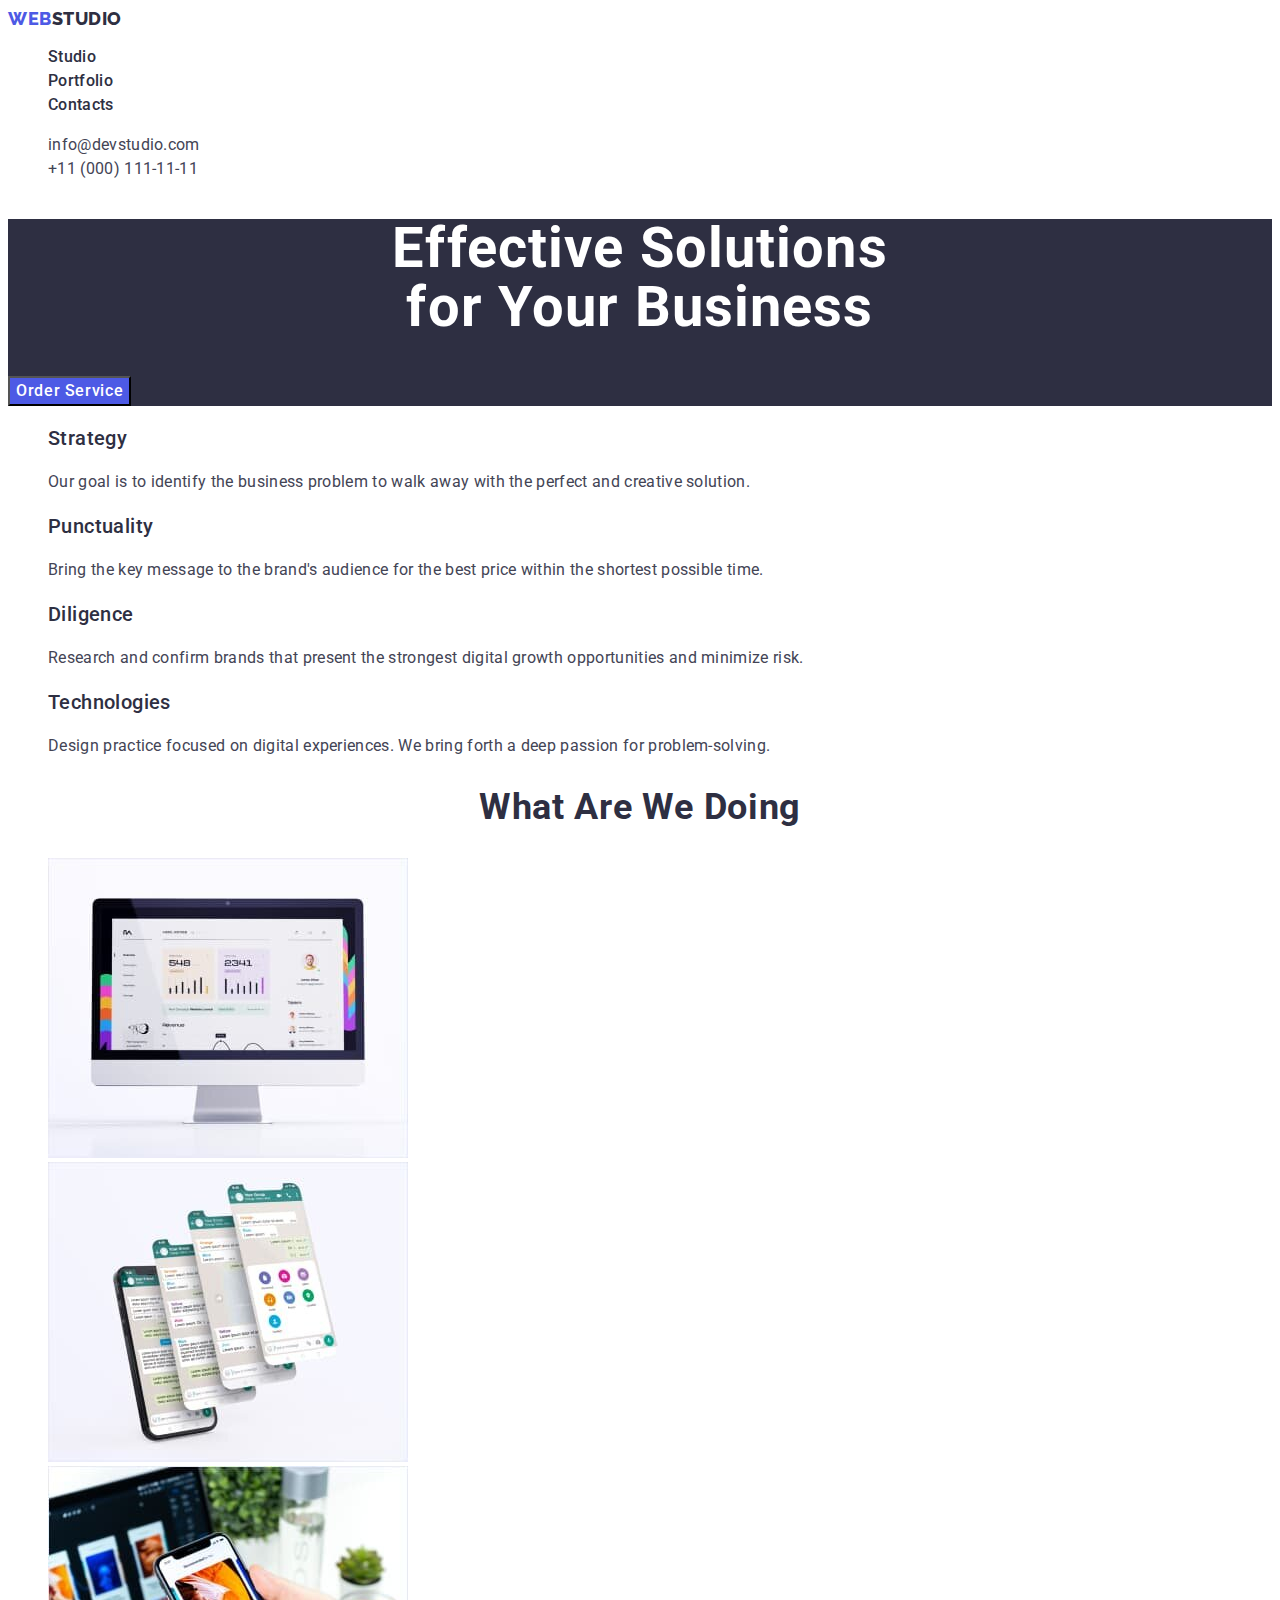
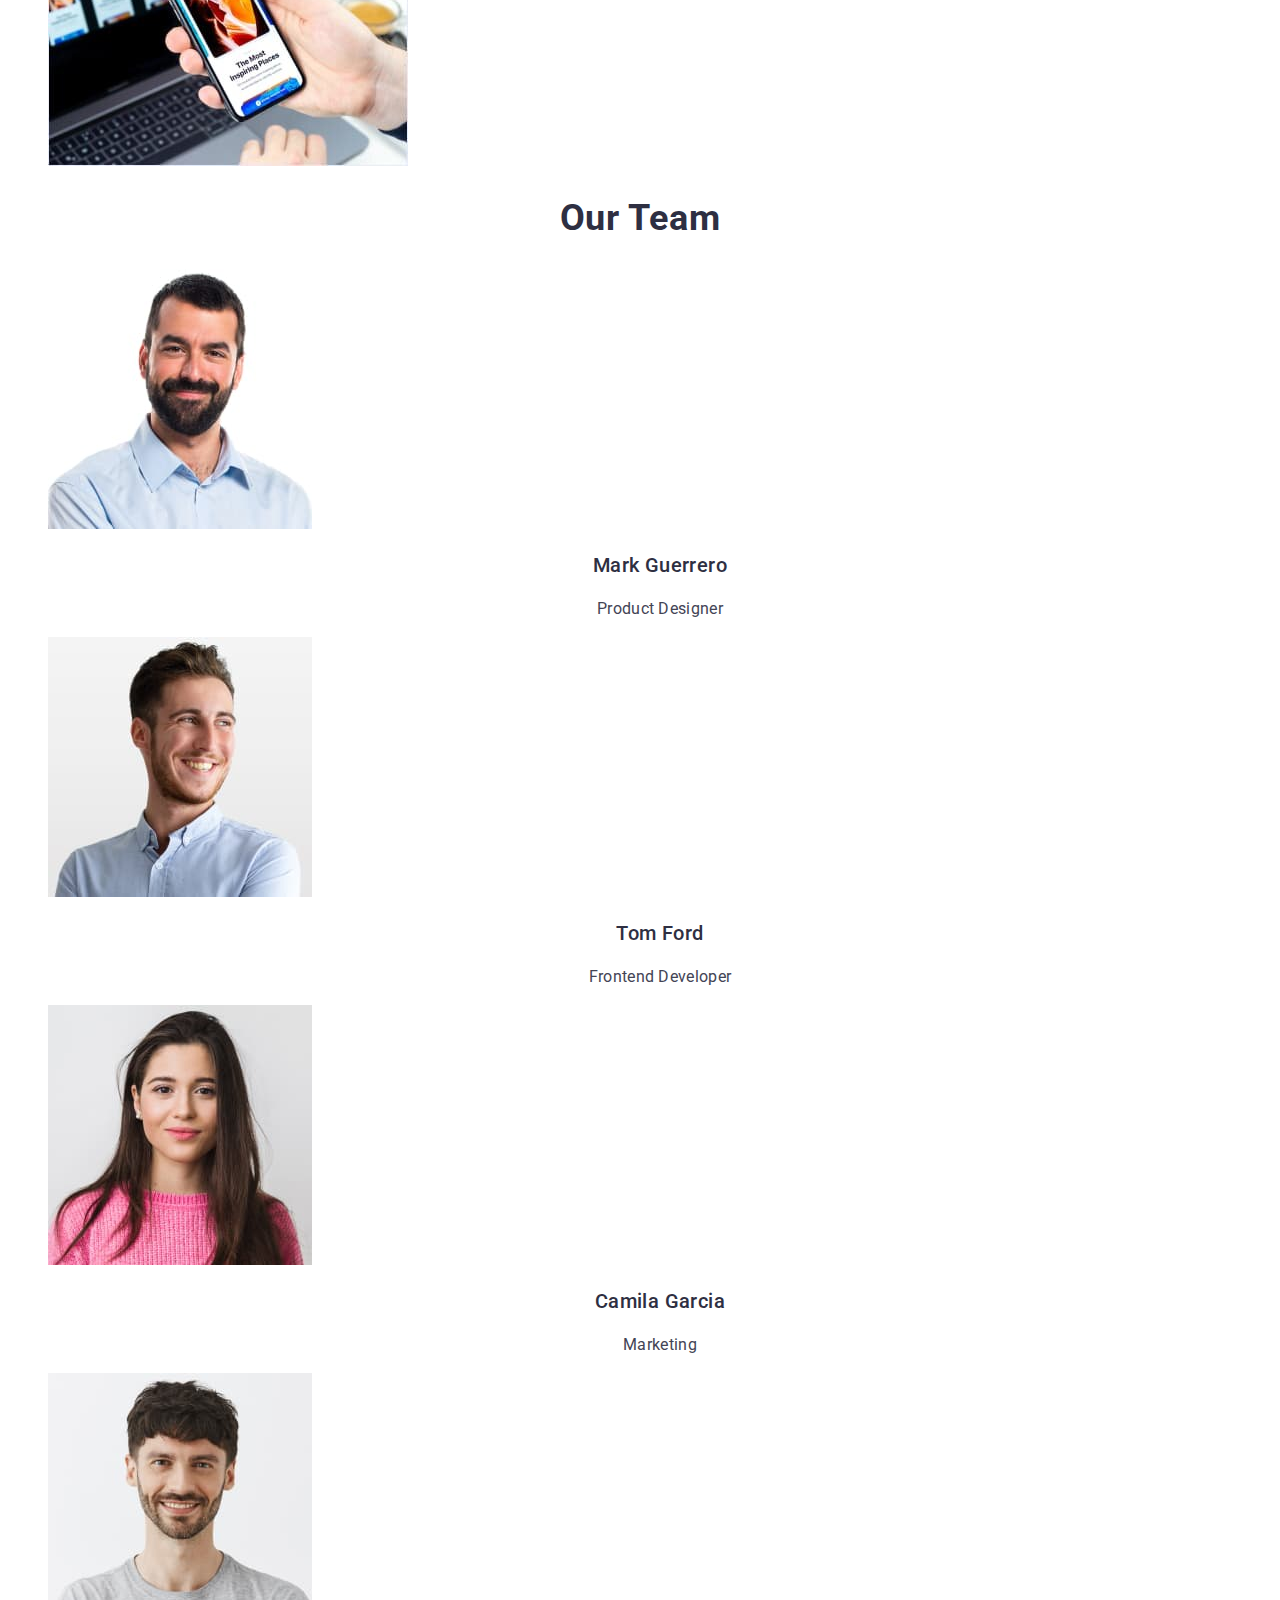
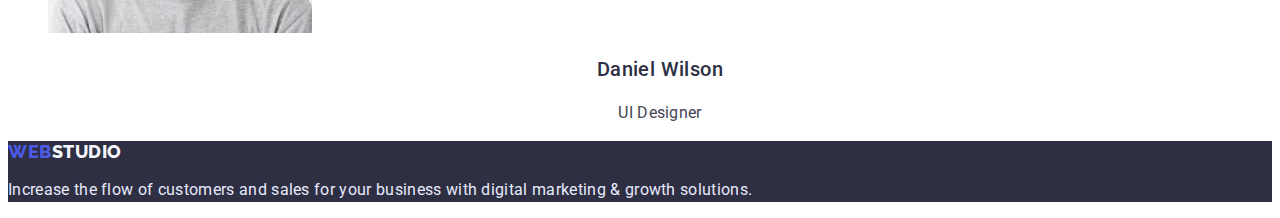
==== index.html @ c1a39703 "Initial commit" ====
<!DOCTYPE html>
<html lang="en">
<head>
    <meta charset="UTF-8">
    <meta http-equiv="X-UA-Compatible" content="IE=edge">
    <meta name="viewport" content="width=device-width, initial-scale=1.0">
    <title>Webstudio</title>
<link rel="preconnect" href="https://fonts.googleapis.com">
<link rel="preconnect" href="https://fonts.gstatic.com" crossorigin>
<link href="https://fonts.googleapis.com/css2?family=Raleway:wght@800&family=Roboto:wght@400;500;700&display=swap"
    rel="stylesheet">
    <link rel="stylesheet" href="./css/styles.css">
</head>
<body>
    <!--Header-->
    <header class="header">
        <nav class="nav-header">
            <a class="link logo" href="./index.html">Web<span class="logo-studio">Studio</span></a>
            <ul class="list nav">
                <li class="nav-item"><a class="nav-link link" href="./index.html">Studio</a></li>
                <li class="nav-item"><a class="nav-link link" href="./portfolio.html">Portfolio</a></li>
                <li class="nav-item"><a class="nav-link link" href="">Contacts</a></li>
            </ul>
        </nav>
        <address class="contact">
            <ul class="contact-menu list">
                <li class="contact-item"><a class="contact-link link" href="mailto:info@devstudio.com">info@devstudio.com</a></li>
                <li class="contact-item"><a class="contact-link link" href="tel:+110001111111">+11 (000) 111-11-11</a></li>
            </ul>
        </address>
    </header>
    <!--Main content-->
    <main>
        <!--Hero-->
        <section class="hero">
            <h1 class="main-head">Effective Solutions <br> for Your Business</h1>
            <button class="modal-btn" type="button">Order Service</button>
        </section>
        <!--About company-->
        <section class="section-about">
            <h2 class="section-title" hidden>About company</h2>
            <ul class="list-about list">
                <li class="list-about-item">
                    <h3 class="title-about-item">Strategy</h3>
                    <p class="text-about-item">Our goal is to identify the business
                        problem to walk away with the perfect and creative solution.</p>
                </li>
                <li class="list-about-item">
                    <h3 class="title-about-item">Punctuality</h3>
                    <p class="text-about-item">Bring the key message to the brand's audience for the best price within the shortest possible time.</p>
                </li>
                <li class="list-about-item">
                    <h3 class="title-about-item">Diligence</h3>
                    <p class="text-about-item">Research and confirm brands that present the strongest digital growth opportunities and minimize risk.</p>
                </li>
                <li class="list-about-item">
                    <h3 class="title-about-item">Technologies</h3>
                    <p class="text-about-item">Design practice focused on digital experiences. We bring forth a deep passion for problem-solving.</p>
                </li>
            </ul>
           
        </section>
        <!--What are we doing-->
        <section class="section-preview">
            <h2 class="section-title">What are we doing</h2>
            <ul class="list-preview list">
                <li class="preview-item"><img class="preview-img" src="./images/img1.jpg" alt="computer" width="360" height="300"></li>
                <li class="preview-item"><img class="preview-img" src="./images/img2.jpg" alt="phone screen" width="360" height="300"></li>
                <li class="preview-item"><img class="preview-img" src="./images/img3.jpg" alt="computer and phone" width="360" height="300"></li>
            </ul>
        </section>
        <!--Our Team-->
        <section class="team-section">
            <h2 class="section-title">Our Team</h2>
            <ul class="list-team list">
                <li class="list-team-items"><img class="list-team-img" src="./images/markguerrero.jpg" alt="Mark Guerrero" width="264">
                   <h3 class="subtitle-team">Mark Guerrero</h3>
                   <p class="text-team">Product Designer</p>
                </li>
                <li class="list-team-items"><img class="list-team-img" src="./images/tomford.jpg" alt="Tom Ford" width="264">
                    <h3 class="subtitle-team">Tom Ford</h3>
                    <p class="text-team">Frontend Developer</p>
                </li>
                <li class="list-team-items"><img class="list-team-img" src="./images/camilagarcia.jpg" alt="Camila Garcia" width="264">
                    <h3 class="subtitle-team">Camila Garcia</h3>
                    <p class="text-team">Marketing</p>
                </li>
                <li class="list-team-items"><img class="list-team-img" src="./images/danielwilson.jpg" alt="Daniel Wilson" width="264">
                    <h3 class="subtitle-team">Daniel Wilson</h3>
                    <p class="text-team">UI Designer</p>
                </li>
            </ul>
        </section>
    </main>
    <!--Footer-->
    <footer class="footer">
        <a class="link logo" href="./index.html">Web<span class="logo-footer">Studio</span></a>
        <p class="text-footer">Increase the flow of customers and sales for your business with digital marketing & growth solutions.</p>
    </footer>
</body>
</html>
---- css/styles.css ----
:root {
    --primary-font: 'Roboto', sans-serif;
    --secondary-font: 'Raleway', sans-serif;
    --accent-color: #404BBF;
    --primary-text-color:#434455;
    --logo-color-first: #4d5ae5;
    --logo-color-second: #2E2F42;
    --text-footer: #E7E9FC;
    --color-studiofooter-btnprof: #F4F4FD;
    --color-white-text: #FFFFFF;

}

.list {
    list-style: none;
}

.link {
    text-decoration: none;
}

body {
    font-family: var(--primary-font);
    color: var(--primary-text-color);
}

/* Header */

.logo {
    font-family: var(--secondary-font);
    font-weight: 800;
    font-size: 18px;
    line-height: 1.17;
    display: flex;
    align-items: center;
    letter-spacing: 0.03em;
    text-transform: uppercase;
    color: var(--logo-color-first);
}

.logo-studio {
     color: var(--logo-color-second);
}

.nav-link {
    font-weight: 500;
    font-size: 16px;
    line-height: 1.5;
    letter-spacing: 0.02em;
    color: var(--logo-color-second);
}

.nav-link:hover,
.nav-link:focus {
    color: var(--accent-color);
}

.contact{
    font-style: normal;
}
.contact-link {
    font-weight: 400;
    font-size: 16px;
    line-height: 1.5;
    letter-spacing: 0.02em;
    color: var(--primary-text-color);
}

.contact-link:hover,
.contact-link:focus {
    color: var(--accent-color);
}

/* Hero */

.hero {
    background-color: var(--logo-color-second);
}

.main-head {
    font-weight: 700;
    font-size: 56px;
    line-height: 1.07;
    text-align: center;
    letter-spacing: 0.02em;
    color: var(--color-white-text);
}

.modal-btn {
    font-family: var(--primary-font);
    font-weight: 500;
    font-size: 16px;
    line-height: 1.5;
    letter-spacing: 0.04em;
    cursor: pointer;
    background: var(--logo-color-first);
    color: var(--color-white-text);
}

.modal-btn:hover,
.modal-btn:focus {
    background: var(--accent-color);
}

/* About company */

.title-about-item {
    font-weight: 500;
    font-size: 20px;
    line-height: 1.2;
    letter-spacing: 0.02em;
    color: var(--logo-color-second);
}

.text-about-item {
    font-weight: 400;
    font-size: 16px;
    line-height: 1.5;
    letter-spacing: 0.02em;
    color: var(--primary-text-color);
}

/* What are we doing */

.section-title {
    font-weight: 700;
    font-size: 36px;
    line-height: 1.11;
    text-align: center;
    letter-spacing: 0.02em;
    text-transform: capitalize;
    color: var(--logo-color-second);
}

/* Our Team */

.subtitle-team {
    font-weight: 500;
    font-size: 20px;
    line-height: 1.2;
    text-align: center;
    letter-spacing: 0.02em;
    color: var(--logo-color-second);
}

.text-team {
    font-weight: 400;
    font-size: 16px;
    line-height: 1.5;
    text-align: center;
    letter-spacing: 0.02em;
    color: var(--primary-text-color);
}

/* Footer */

.footer{
    background-color: var(--logo-color-second);
}

.logo-footer {
    font-family: var(--secondary-font);
    font-weight: 800;
    font-size: 18px;
    line-height: 1.17;
    letter-spacing: 0.03em;
    text-transform: uppercase;
    color: var(--color-studiofooter-btnprof);
}

.text-footer {
    font-weight: 400;
    font-size: 16px;
    line-height: 1.5;
    letter-spacing: 0.02em;
    color: var(--text-footer);
}

/* portfolio page */

.menu-btn-portfolio {
    font-family: var(--primary-font);
    font-weight: 500;
    font-size: 16px;
    line-height: 1.5;
    letter-spacing: 0.04em;
    cursor: pointer;
    color: var(--logo-color-first);
    background: var(--color-studiofooter-btnprof);
}

.menu-btn-portfolio:hover,
.menu-btn-portfolio:focus {
    color: var(--color-white-text);
    background: var(--accent-color);
}

.title-list-portfolio {
    font-weight: 500;
    font-size: 20px;
    line-height: 1.2;
    letter-spacing: 0.02em;
    color: var(--logo-color-second);
}

.text-list-portfolio {
    font-weight: 400;
    font-size: 16px;
    line-height: 1.5;
    letter-spacing: 0.02em; 
    color: var(--primary-text-color);
}

.logo-footer {
    color: var(--color-studiofooter-btnprof);
}
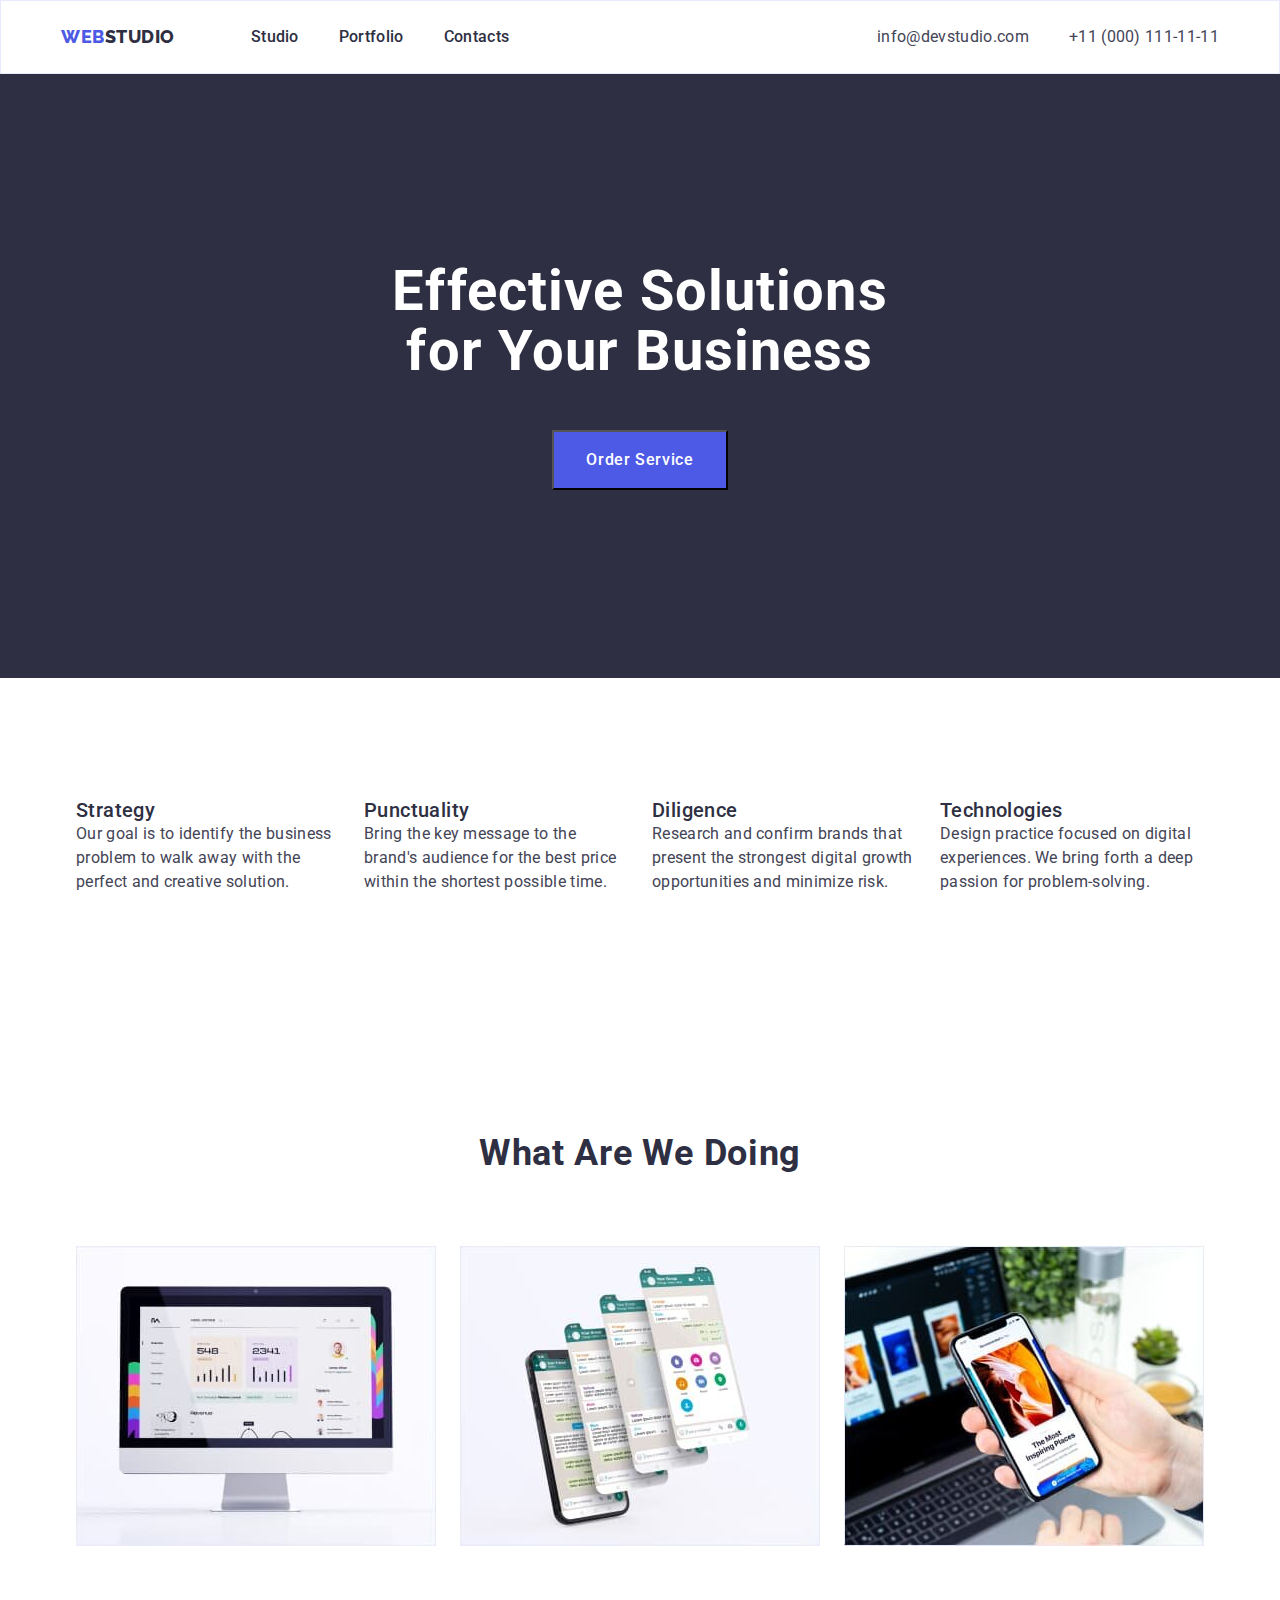
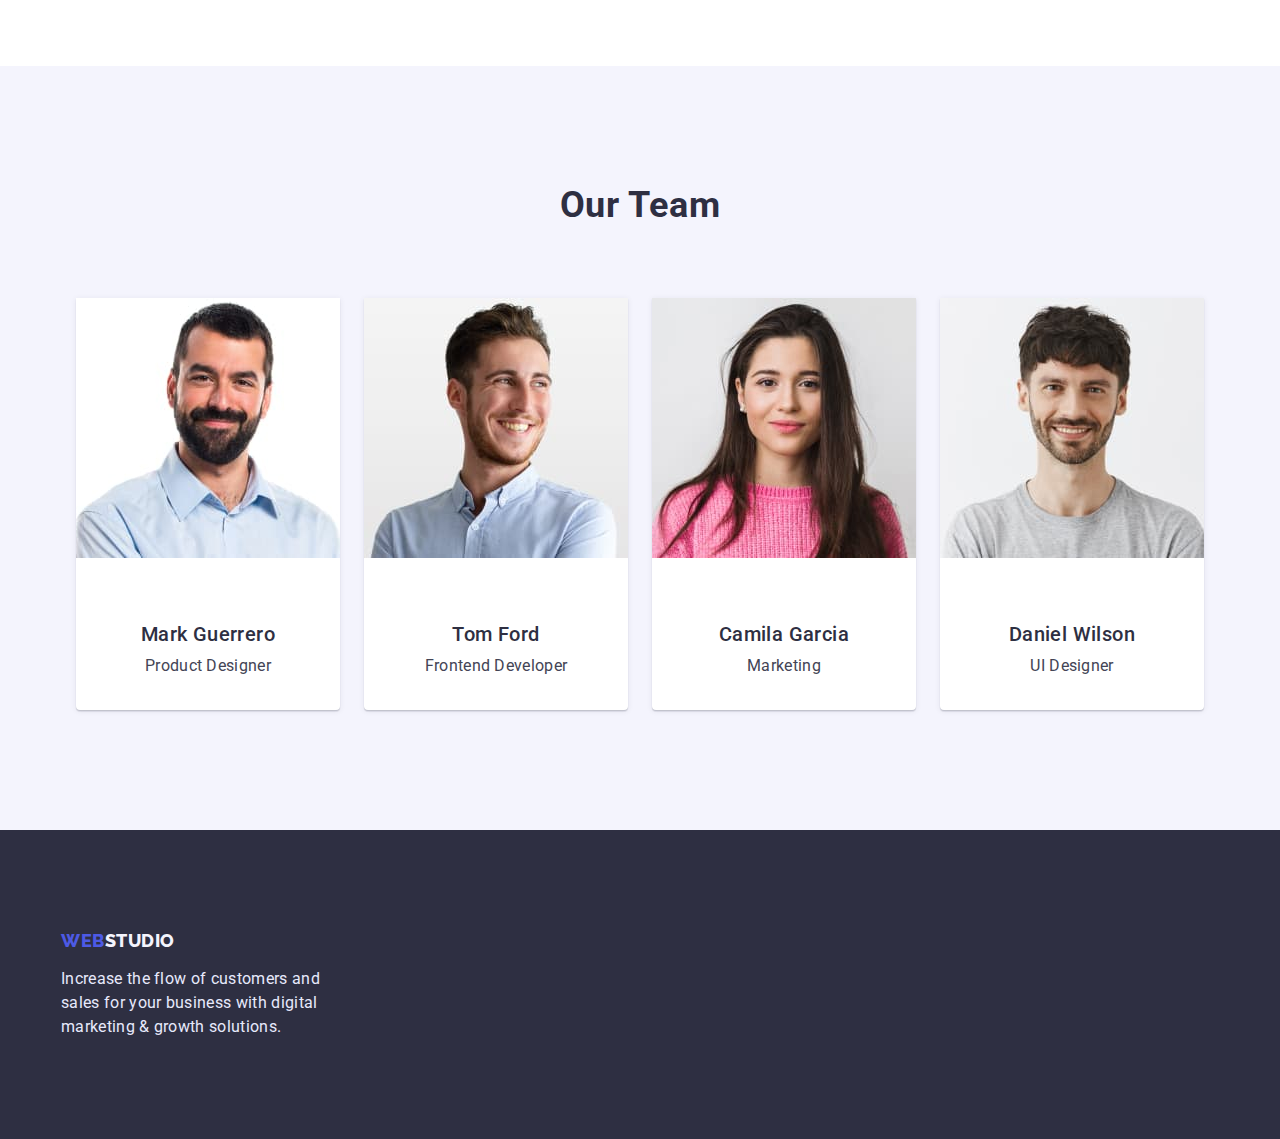
==== commit 47167ddf: "update" ====
--- a/index.html
+++ b/index.html
@@ -1,103 +1,147 @@
 <!DOCTYPE html>
 <html lang="en">
+
 <head>
     <meta charset="UTF-8">
     <meta http-equiv="X-UA-Compatible" content="IE=edge">
     <meta name="viewport" content="width=device-width, initial-scale=1.0">
     <title>Webstudio</title>
-<link rel="preconnect" href="https://fonts.googleapis.com">
-<link rel="preconnect" href="https://fonts.gstatic.com" crossorigin>
-<link href="https://fonts.googleapis.com/css2?family=Raleway:wght@800&family=Roboto:wght@400;500;700&display=swap"
-    rel="stylesheet">
+    <link rel="stylesheet" href="https://cdn.jsdelivr.net/npm/modern-normalize@1.1.0/modern-normalize.min.css">
+    <link rel="preconnect" href="https://fonts.googleapis.com">
+    <link rel="preconnect" href="https://fonts.gstatic.com" crossorigin>
+    <link href="https://fonts.googleapis.com/css2?family=Raleway:wght@800&family=Roboto:wght@400;500;700&display=swap"
+        rel="stylesheet">
     <link rel="stylesheet" href="./css/styles.css">
 </head>
+
 <body>
     <!--Header-->
     <header class="header">
-        <nav class="nav-header">
-            <a class="link logo" href="./index.html">Web<span class="logo-studio">Studio</span></a>
-            <ul class="list nav">
-                <li class="nav-item"><a class="nav-link link" href="./index.html">Studio</a></li>
-                <li class="nav-item"><a class="nav-link link" href="./portfolio.html">Portfolio</a></li>
-                <li class="nav-item"><a class="nav-link link" href="">Contacts</a></li>
-            </ul>
-        </nav>
-        <address class="contact">
-            <ul class="contact-menu list">
-                <li class="contact-item"><a class="contact-link link" href="mailto:info@devstudio.com">info@devstudio.com</a></li>
-                <li class="contact-item"><a class="contact-link link" href="tel:+110001111111">+11 (000) 111-11-11</a></li>
-            </ul>
-        </address>
+        <div class="container header-container">
+            <nav class="nav-header">
+                <a class="link logo" href="./index.html">Web<span class="logo-studio">Studio</span></a>
+                <ul class="list nav">
+                    <li class="nav-item"><a class="nav-link link" href="./index.html">Studio</a></li>
+                    <li class="nav-item"><a class="nav-link link" href="./portfolio.html">Portfolio</a></li>
+                    <li class="nav-item"><a class="nav-link link" href="">Contacts</a></li>
+                </ul>
+            </nav>
+            <address class="contact">
+                <ul class="contact-menu list">
+                    <li class="contact-item"><a class="contact-link link"
+                            href="mailto:info@devstudio.com">info@devstudio.com</a>
+                    </li>
+                    <li class="contact-item"><a class="contact-link link" href="tel:+110001111111">+11 (000)
+                            111-11-11</a></li>
+                </ul>
+            </address>
+        </div>
     </header>
     <!--Main content-->
     <main>
         <!--Hero-->
         <section class="hero">
-            <h1 class="main-head">Effective Solutions <br> for Your Business</h1>
-            <button class="modal-btn" type="button">Order Service</button>
+            <div class="container hero-container">
+                <h1 class="main-head">Effective Solutions <br> for Your Business</h1>
+                <button class="modal-btn" type="button">Order Service</button>
+            </div>
         </section>
         <!--About company-->
         <section class="section-about">
-            <h2 class="section-title" hidden>About company</h2>
-            <ul class="list-about list">
-                <li class="list-about-item">
-                    <h3 class="title-about-item">Strategy</h3>
-                    <p class="text-about-item">Our goal is to identify the business
-                        problem to walk away with the perfect and creative solution.</p>
-                </li>
-                <li class="list-about-item">
-                    <h3 class="title-about-item">Punctuality</h3>
-                    <p class="text-about-item">Bring the key message to the brand's audience for the best price within the shortest possible time.</p>
-                </li>
-                <li class="list-about-item">
-                    <h3 class="title-about-item">Diligence</h3>
-                    <p class="text-about-item">Research and confirm brands that present the strongest digital growth opportunities and minimize risk.</p>
-                </li>
-                <li class="list-about-item">
-                    <h3 class="title-about-item">Technologies</h3>
-                    <p class="text-about-item">Design practice focused on digital experiences. We bring forth a deep passion for problem-solving.</p>
-                </li>
-            </ul>
-           
+            <div class="container about-container">
+                <h2 class="section-title visually-hidden" hidden>About company</h2>
+                <ul class="list-about list">
+                    <li class="list-about-item">
+                        <h3 class="title-about-item">Strategy</h3>
+                        <p class="text-about-item">Our goal is to identify the business
+                            problem to walk away with the perfect and creative solution.</p>
+                    </li>
+                    <li class="list-about-item">
+                        <h3 class="title-about-item">Punctuality</h3>
+                        <p class="text-about-item">Bring the key message to the brand's audience for the best price
+                            within the shortest
+                            possible time.</p>
+                    </li>
+                    <li class="list-about-item">
+                        <h3 class="title-about-item">Diligence</h3>
+                        <p class="text-about-item">Research and confirm brands that present the strongest digital growth
+                            opportunities
+                            and minimize risk.</p>
+                    </li>
+                    <li class="list-about-item">
+                        <h3 class="title-about-item">Technologies</h3>
+                        <p class="text-about-item">Design practice focused on digital experiences. We bring forth a deep
+                            passion for
+                            problem-solving.</p>
+                    </li>
+                </ul>
+            </div>
         </section>
         <!--What are we doing-->
         <section class="section-preview">
-            <h2 class="section-title">What are we doing</h2>
-            <ul class="list-preview list">
-                <li class="preview-item"><img class="preview-img" src="./images/img1.jpg" alt="computer" width="360" height="300"></li>
-                <li class="preview-item"><img class="preview-img" src="./images/img2.jpg" alt="phone screen" width="360" height="300"></li>
-                <li class="preview-item"><img class="preview-img" src="./images/img3.jpg" alt="computer and phone" width="360" height="300"></li>
-            </ul>
+            <div class="container preview-container">
+                <h2 class="section-title">What are we doing</h2>
+                <ul class="list-preview list">
+                    <li class="preview-item"><img class="preview-img" src="./images/img1.jpg" alt="computer" width="360"
+                            height="300"></li>
+                    <li class="preview-item"><img class="preview-img" src="./images/img2.jpg" alt="phone screen"
+                            width="360" height="300"></li>
+                    <li class="preview-item"><img class="preview-img" src="./images/img3.jpg" alt="computer and phone"
+                            width="360" height="300"></li>
+                </ul>
+            </div>
         </section>
         <!--Our Team-->
         <section class="team-section">
-            <h2 class="section-title">Our Team</h2>
-            <ul class="list-team list">
-                <li class="list-team-items"><img class="list-team-img" src="./images/markguerrero.jpg" alt="Mark Guerrero" width="264">
-                   <h3 class="subtitle-team">Mark Guerrero</h3>
-                   <p class="text-team">Product Designer</p>
-                </li>
-                <li class="list-team-items"><img class="list-team-img" src="./images/tomford.jpg" alt="Tom Ford" width="264">
-                    <h3 class="subtitle-team">Tom Ford</h3>
-                    <p class="text-team">Frontend Developer</p>
-                </li>
-                <li class="list-team-items"><img class="list-team-img" src="./images/camilagarcia.jpg" alt="Camila Garcia" width="264">
-                    <h3 class="subtitle-team">Camila Garcia</h3>
-                    <p class="text-team">Marketing</p>
-                </li>
-                <li class="list-team-items"><img class="list-team-img" src="./images/danielwilson.jpg" alt="Daniel Wilson" width="264">
-                    <h3 class="subtitle-team">Daniel Wilson</h3>
-                    <p class="text-team">UI Designer</p>
-                </li>
-            </ul>
+            <div class="container team-container">
+                <h2 class="section-title">Our Team</h2>
+                <ul class="list-team list">
+                    <li class="list-team-items"><img class="list-team-img" src="./images/markguerrero.jpg"
+                            alt="Mark Guerrero" width="264">
+                        <div class="sub-text-team">
+                            <h3 class="subtitle-team">Mark Guerrero</h3>
+                            <p class="text-team">Product Designer</p>
+                        </div>
+
+                    </li>
+                    <li class="list-team-items"><img class="list-team-img" src="./images/tomford.jpg" alt="Tom Ford"
+                            width="264">
+                        <div class="sub-text-team">
+                            <h3 class="subtitle-team">Tom Ford</h3>
+                            <p class="text-team">Frontend Developer</p>
+                        </div>
+                    </li>
+                    <li class="list-team-items"><img class="list-team-img" src="./images/camilagarcia.jpg"
+                            alt="Camila Garcia" width="264">
+                        <div class="sub-text-team">
+                            <h3 class="subtitle-team">Camila Garcia</h3>
+                            <p class="text-team">Marketing</p>
+                        </div>
+                    </li>
+                    <li class="list-team-items"><img class="list-team-img" src="./images/danielwilson.jpg"
+                            alt="Daniel Wilson" width="264">
+                        <div class="sub-text-team">
+                            <h3 class="subtitle-team">Daniel Wilson</h3>
+                            <p class="text-team">UI Designer</p>
+                        </div>
+                    </li>
+                </ul>
+            </div>
         </section>
     </main>
     <!--Footer-->
     <footer class="footer">
-        <a class="link logo" href="./index.html">Web<span class="logo-footer">Studio</span></a>
-        <p class="text-footer">Increase the flow of customers and sales for your business with digital marketing & growth solutions.</p>
+        <div class="container footer-container">
+            <a class="link logo" href="./index.html">Web<span class="logo-footer">Studio</span></a>
+            <div class="text-footer-div">
+                <p class="text-footer">Increase the flow of customers and sales for your business with digital marketing
+                    & growth
+                    solutions.</p>
+            </div>
+        </div>
     </footer>
 </body>
+
 </html>
 
  --- a/css/styles.css
+++ b/css/styles.css
@@ -2,12 +2,13 @@
     --primary-font: 'Roboto', sans-serif;
     --secondary-font: 'Raleway', sans-serif;
     --accent-color: #404BBF;
-    --primary-text-color:#434455;
+    --primary-text-color: #434455;
     --logo-color-first: #4d5ae5;
     --logo-color-second: #2E2F42;
     --text-footer: #E7E9FC;
     --color-studiofooter-btnprof: #F4F4FD;
     --color-white-text: #FFFFFF;
+    --card-gap: 24px;
 
 }
 
@@ -24,7 +25,42 @@
     color: var(--primary-text-color);
 }
 
-/* Header */
+h1,
+h2,
+h3,
+p,
+ul {
+    margin-top: 0;
+    margin-bottom: 0;
+}
+
+ul,
+ol {
+    margin-top: 0;
+    margin-bottom: 0;
+    padding-left: 0;
+}
+
+img {
+    display: block;
+    max-width: 100%;
+}
+
+.container {
+    width: 1158px;
+    padding-left: 15px;
+    padding-right: 15px;
+    margin: 0 auto;
+
+}
+
+/*--------------------------------Header--------------------------------*/
+
+.header {
+    display: flex;
+    align-items: center;
+    border: 1px solid #E7E9FC;
+}
 
 .logo {
     font-family: var(--secondary-font);
@@ -36,10 +72,12 @@
     letter-spacing: 0.03em;
     text-transform: uppercase;
     color: var(--logo-color-first);
+
+    margin-right: 76px;
 }
 
 .logo-studio {
-     color: var(--logo-color-second);
+    color: var(--logo-color-second);
 }
 
 .nav-link {
@@ -48,6 +86,11 @@
     line-height: 1.5;
     letter-spacing: 0.02em;
     color: var(--logo-color-second);
+}
+
+.nav {
+    display: flex;
+    gap: 40px;
 }
 
 .nav-link:hover,
@@ -55,15 +98,32 @@
     color: var(--accent-color);
 }
 
-.contact{
+.nav-header {
+    display: flex;
+    align-items: center;
+    margin-right: auto;
+}
+
+.contact {
     font-style: normal;
 }
+
+.header-container {
+    display: flex;
+    padding: 24px 0;
+}
+
 .contact-link {
     font-weight: 400;
     font-size: 16px;
     line-height: 1.5;
     letter-spacing: 0.02em;
     color: var(--primary-text-color);
+}
+
+.contact-menu {
+    display: flex;
+    gap: 40px;
 }
 
 .contact-link:hover,
@@ -71,10 +131,19 @@
     color: var(--accent-color);
 }
 
-/* Hero */
+/*--------------------------------Hero--------------------------------*/
 
 .hero {
     background-color: var(--logo-color-second);
+}
+
+.hero-container {
+    margin-left: auto;
+    margin-right: auto;
+    padding-top: 188px;
+    padding-bottom: 188px;
+    max-width: 2560px;
+    text-align: center;
 }
 
 .main-head {
@@ -84,6 +153,7 @@
     text-align: center;
     letter-spacing: 0.02em;
     color: var(--color-white-text);
+
 }
 
 .modal-btn {
@@ -95,6 +165,13 @@
     cursor: pointer;
     background: var(--logo-color-first);
     color: var(--color-white-text);
+
+    /* display: block; */
+    /* margin: 0 auto; */
+    padding: 16px 32px;
+    margin-top: 48px;
+
+
 }
 
 .modal-btn:hover,
@@ -102,7 +179,25 @@
     background: var(--accent-color);
 }
 
-/* About company */
+/*--------------------------------About company--------------------------------*/
+
+.about-container {
+    display: flex;
+    padding: 120px 15px;
+    /* flex-basis: calc((100% - (3 * 24px)) / 4); */
+
+}
+
+.list-about {
+    display: flex;
+    align-items: center;
+    gap: var(--card-gap);
+
+}
+
+.list-about-item {
+    flex-basis: calc((100% - 3 * 24px) / 4);
+}
 
 .title-about-item {
     font-weight: 500;
@@ -110,6 +205,7 @@
     line-height: 1.2;
     letter-spacing: 0.02em;
     color: var(--logo-color-second);
+
 }
 
 .text-about-item {
@@ -118,9 +214,35 @@
     line-height: 1.5;
     letter-spacing: 0.02em;
     color: var(--primary-text-color);
-}
-
-/* What are we doing */
+
+}
+
+.visually-hidden {
+    position: absolute;
+    width: 1px;
+    height: 1px;
+    margin: -1px;
+    border: 0;
+    padding: 0;
+    white-space: nowrap;
+    clip-path: inset(100%);
+    clip: rect(0 0 0 0);
+    overflow: hidden;
+}
+
+/*--------------------------------What are we doing--------------------------------*/
+
+.preview-container {
+    padding: 120px 15px;
+}
+
+.list-preview {
+    display: flex;
+    gap: var(--card-gap);
+    flex-basis: calc((100% - 48px) / 3);
+    margin-top: 72px;
+    /* margin-bottom: 120px; */
+}
 
 .section-title {
     font-weight: 700;
@@ -132,7 +254,37 @@
     color: var(--logo-color-second);
 }
 
-/* Our Team */
+/*--------------------------------Our Team--------------------------------*/
+
+.team-section {
+    background-color: var(--color-studiofooter-btnprof);
+}
+
+.team-container {
+    padding: 120px 15px;
+}
+
+.sub-text-team {
+    padding: 32px 0px;
+}
+
+.list-team {
+    display: flex;
+    gap: var(--card-gap);
+    /* padding-bottom: 120px; */
+
+}
+
+.list-team-items {
+    box-shadow: 0px 1px 6px rgba(46, 47, 66, 0.08), 0px 1px 1px rgba(46, 47, 66, 0.16), 0px 2px 1px rgba(46, 47, 66, 0.08);
+    border-radius: 0px 0px 4px 4px;
+    background: var(--color-white-text);
+}
+
+.section-title {
+    margin-bottom: 72px;
+    /* padding-top: 120px; */
+}
 
 .subtitle-team {
     font-weight: 500;
@@ -141,6 +293,8 @@
     text-align: center;
     letter-spacing: 0.02em;
     color: var(--logo-color-second);
+
+    margin: 32px 49px 8px;
 }
 
 .text-team {
@@ -150,12 +304,18 @@
     text-align: center;
     letter-spacing: 0.02em;
     color: var(--primary-text-color);
-}
-
-/* Footer */
-
-.footer{
+
+}
+
+/*--------------------------------Footer--------------------------------*/
+
+.footer {
     background-color: var(--logo-color-second);
+}
+
+.footer-container {
+    padding: 100px 1020px 100px 0;
+
 }
 
 .logo-footer {
@@ -174,9 +334,18 @@
     line-height: 1.5;
     letter-spacing: 0.02em;
     color: var(--text-footer);
-}
-
-/* portfolio page */
+
+    width: 264px;
+    margin-top: 16px;
+}
+
+
+
+/*--------------------------------portfolio page--------------------------------*/
+
+.portfolio-container {
+    padding: 120px 15px;
+}
 
 .menu-btn-portfolio {
     font-family: var(--primary-font);
@@ -187,6 +356,36 @@
     cursor: pointer;
     color: var(--logo-color-first);
     background: var(--color-studiofooter-btnprof);
+
+    border: 1px solid var(--text-footer);
+    padding: 12px 24px;
+    border-radius: 4px;
+
+}
+
+.menu-list-portfolio {
+    display: flex;
+    align-items: center;
+    justify-content: center;
+    gap: var(--card-gap);
+    margin-top: 96px;
+    margin-bottom: 72px;
+}
+
+.list-portfolio {
+    display: flex;
+    flex-wrap: wrap;
+    margin-left: calc(-1 * var(--card-gap));
+    margin-top: -48px;
+}
+
+.list-portfolio-item {
+    flex-basis: calc(100% / 3 - var(--card-gap));
+    margin-left: var(--card-gap);
+    margin-top: 48px;
+    /* border: 1px solid var(--text-footer); */
+
+
 }
 
 .menu-btn-portfolio:hover,
@@ -195,20 +394,31 @@
     background: var(--accent-color);
 }
 
+.portfolio-card-text {
+    padding: 32px 16px;
+    border-left: 1px solid var(--text-footer);
+    border-right: 1px solid var(--text-footer);
+    border-bottom: 1px solid var(--text-footer);
+}
+
 .title-list-portfolio {
     font-weight: 500;
     font-size: 20px;
     line-height: 1.2;
     letter-spacing: 0.02em;
     color: var(--logo-color-second);
+
+    /* margin-top: 32px; */
 }
 
 .text-list-portfolio {
     font-weight: 400;
     font-size: 16px;
     line-height: 1.5;
-    letter-spacing: 0.02em; 
+    letter-spacing: 0.02em;
     color: var(--primary-text-color);
+
+    margin-top: 8px;
 }
 
 .logo-footer {
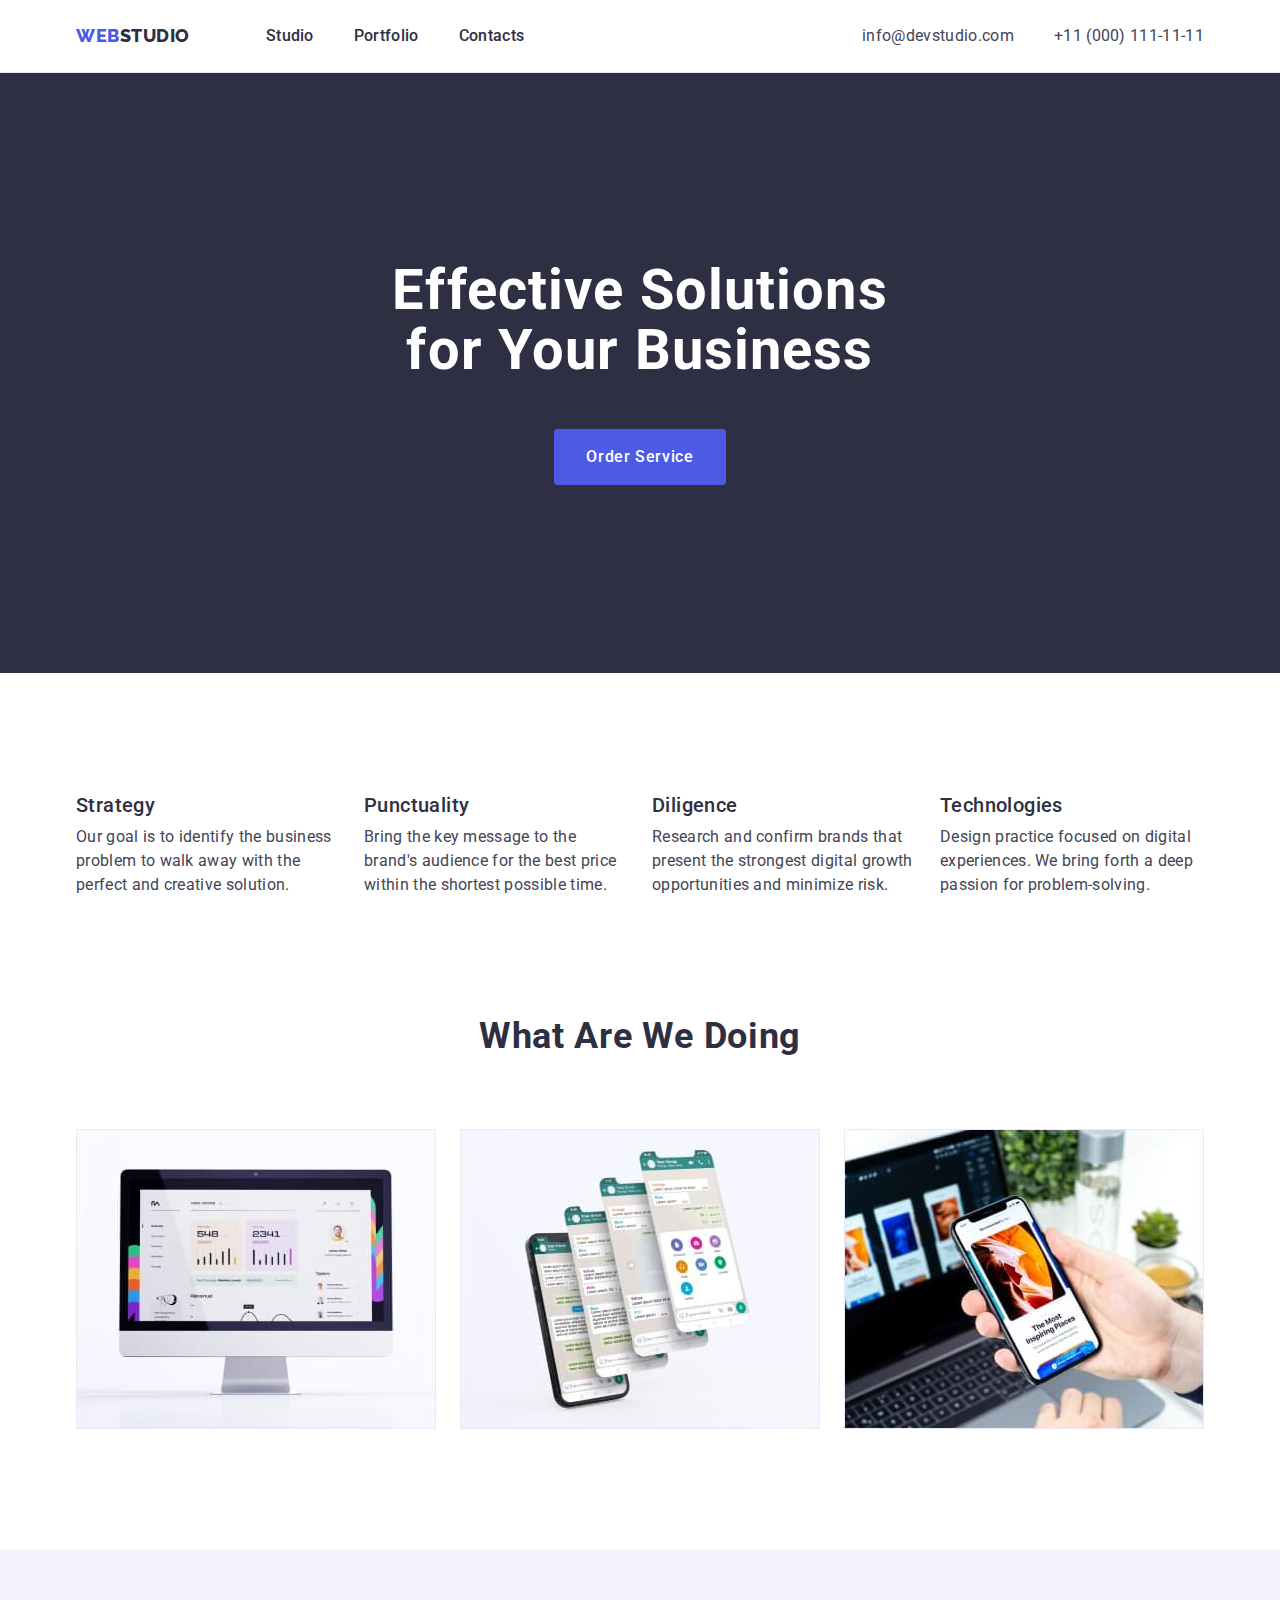
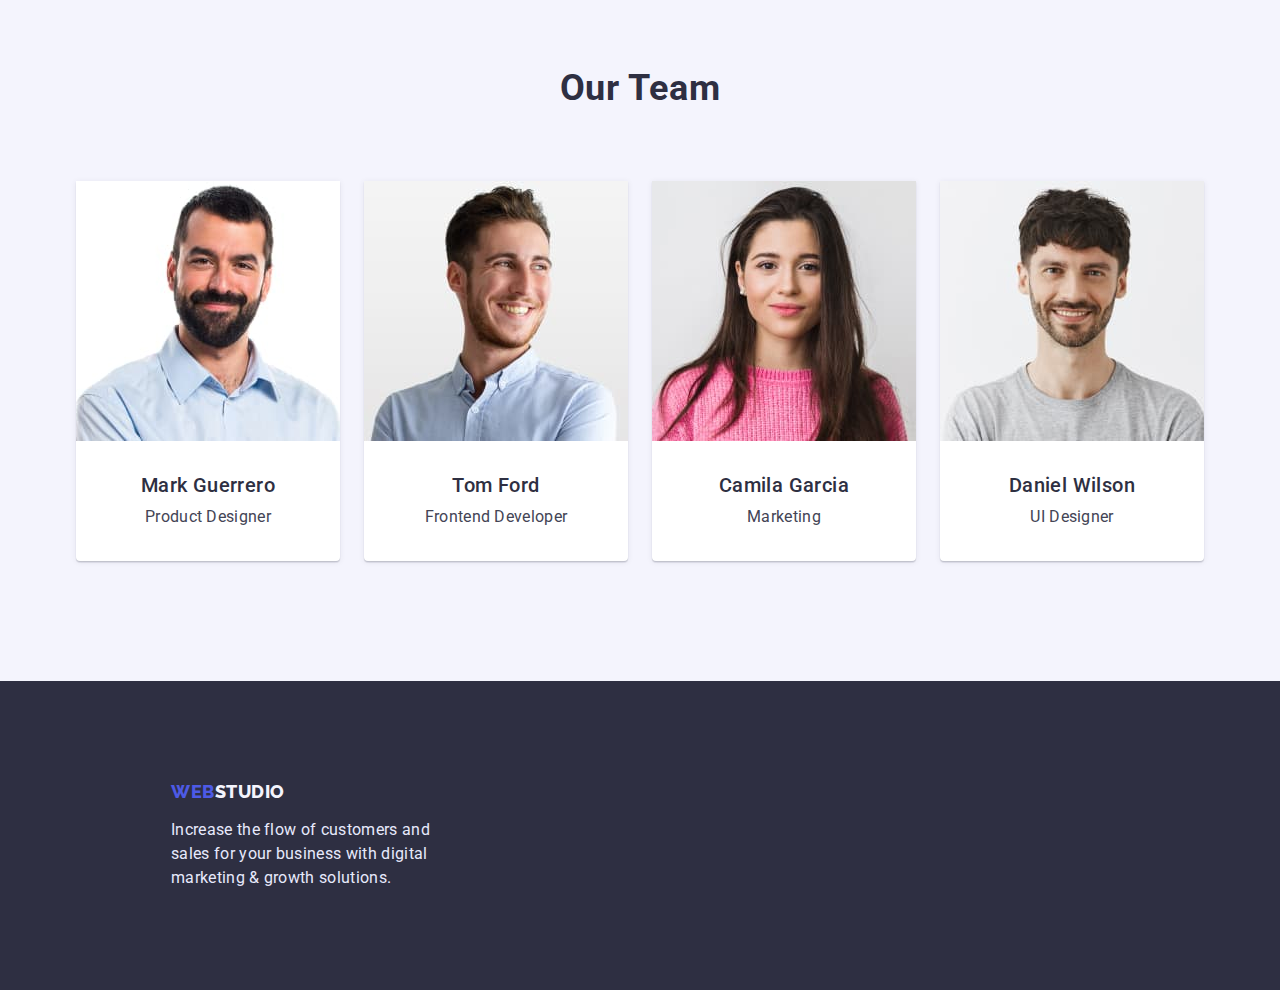
==== commit ded89f75: "fix" ====
--- a/index.html
+++ b/index.html
@@ -42,13 +42,13 @@
         <!--Hero-->
         <section class="hero">
             <div class="container hero-container">
-                <h1 class="main-head">Effective Solutions <br> for Your Business</h1>
+                <h1 class="main-head">Effective Solutions for Your Business</h1>
                 <button class="modal-btn" type="button">Order Service</button>
             </div>
         </section>
         <!--About company-->
         <section class="section-about">
-            <div class="container about-container">
+            <div class="container">
                 <h2 class="section-title visually-hidden" hidden>About company</h2>
                 <ul class="list-about list">
                     <li class="list-about-item">
@@ -78,8 +78,8 @@
             </div>
         </section>
         <!--What are we doing-->
-        <section class="section-preview">
-            <div class="container preview-container">
+        <section class="section-preview preview-container">
+            <div class="container">
                 <h2 class="section-title">What are we doing</h2>
                 <ul class="list-preview list">
                     <li class="preview-item"><img class="preview-img" src="./images/img1.jpg" alt="computer" width="360"
@@ -93,7 +93,7 @@
         </section>
         <!--Our Team-->
         <section class="team-section">
-            <div class="container team-container">
+            <div class="container">
                 <h2 class="section-title">Our Team</h2>
                 <ul class="list-team list">
                     <li class="list-team-items"><img class="list-team-img" src="./images/markguerrero.jpg"
@@ -131,12 +131,11 @@
     </main>
     <!--Footer-->
     <footer class="footer">
-        <div class="container footer-container">
-            <a class="link logo" href="./index.html">Web<span class="logo-footer">Studio</span></a>
+        <div class="container">
             <div class="text-footer-div">
+                <a class="link logo" href="./index.html">Web<span class="logo-footer">Studio</span></a>
                 <p class="text-footer">Increase the flow of customers and sales for your business with digital marketing
-                    & growth
-                    solutions.</p>
+                    & growth solutions.</p>
             </div>
         </div>
     </footer>
--- a/css/styles.css
+++ b/css/styles.css
@@ -50,7 +50,8 @@
     width: 1158px;
     padding-left: 15px;
     padding-right: 15px;
-    margin: 0 auto;
+    margin-left: auto;
+    margin-right: auto;
 
 }
 
@@ -59,7 +60,7 @@
 .header {
     display: flex;
     align-items: center;
-    border: 1px solid #E7E9FC;
+    border-bottom: 1px solid #E7E9FC;
 }
 
 .logo {
@@ -67,8 +68,6 @@
     font-weight: 800;
     font-size: 18px;
     line-height: 1.17;
-    display: flex;
-    align-items: center;
     letter-spacing: 0.03em;
     text-transform: uppercase;
     color: var(--logo-color-first);
@@ -110,7 +109,8 @@
 
 .header-container {
     display: flex;
-    padding: 24px 0;
+    padding-top: 24px;
+    padding-bottom: 24px;
 }
 
 .contact-link {
@@ -135,14 +135,11 @@
 
 .hero {
     background-color: var(--logo-color-second);
-}
-
-.hero-container {
-    margin-left: auto;
-    margin-right: auto;
     padding-top: 188px;
     padding-bottom: 188px;
-    max-width: 2560px;
+}
+
+.hero-container {
     text-align: center;
 }
 
@@ -154,6 +151,9 @@
     letter-spacing: 0.02em;
     color: var(--color-white-text);
 
+    width: 496px;
+    margin-left: auto;
+    margin-right: auto;
 }
 
 .modal-btn {
@@ -166,12 +166,10 @@
     background: var(--logo-color-first);
     color: var(--color-white-text);
 
-    /* display: block; */
-    /* margin: 0 auto; */
     padding: 16px 32px;
     margin-top: 48px;
-
-
+    border: none;
+    border-radius: 4px;
 }
 
 .modal-btn:hover,
@@ -181,18 +179,14 @@
 
 /*--------------------------------About company--------------------------------*/
 
-.about-container {
-    display: flex;
+.section-about {
     padding: 120px 15px;
-    /* flex-basis: calc((100% - (3 * 24px)) / 4); */
-
-}
+}
+
 
 .list-about {
     display: flex;
-    align-items: center;
     gap: var(--card-gap);
-
 }
 
 .list-about-item {
@@ -206,6 +200,7 @@
     letter-spacing: 0.02em;
     color: var(--logo-color-second);
 
+    margin-bottom: 8px;
 }
 
 .text-about-item {
@@ -214,7 +209,6 @@
     line-height: 1.5;
     letter-spacing: 0.02em;
     color: var(--primary-text-color);
-
 }
 
 .visually-hidden {
@@ -233,7 +227,9 @@
 /*--------------------------------What are we doing--------------------------------*/
 
 .preview-container {
-    padding: 120px 15px;
+    padding-bottom: 120px;
+    padding-left: 15px;
+    padding-right: 15px;
 }
 
 .list-preview {
@@ -241,7 +237,6 @@
     gap: var(--card-gap);
     flex-basis: calc((100% - 48px) / 3);
     margin-top: 72px;
-    /* margin-bottom: 120px; */
 }
 
 .section-title {
@@ -258,9 +253,6 @@
 
 .team-section {
     background-color: var(--color-studiofooter-btnprof);
-}
-
-.team-container {
     padding: 120px 15px;
 }
 
@@ -271,8 +263,7 @@
 .list-team {
     display: flex;
     gap: var(--card-gap);
-    /* padding-bottom: 120px; */
-
+    margin-top: 72px;
 }
 
 .list-team-items {
@@ -281,10 +272,6 @@
     background: var(--color-white-text);
 }
 
-.section-title {
-    margin-bottom: 72px;
-    /* padding-top: 120px; */
-}
 
 .subtitle-team {
     font-weight: 500;
@@ -294,7 +281,7 @@
     letter-spacing: 0.02em;
     color: var(--logo-color-second);
 
-    margin: 32px 49px 8px;
+    margin: 0 0 8px;
 }
 
 .text-team {
@@ -304,18 +291,13 @@
     text-align: center;
     letter-spacing: 0.02em;
     color: var(--primary-text-color);
-
 }
 
 /*--------------------------------Footer--------------------------------*/
 
 .footer {
     background-color: var(--logo-color-second);
-}
-
-.footer-container {
-    padding: 100px 1020px 100px 0;
-
+    padding: 100px 1020px 100px 156px;
 }
 
 .logo-footer {
@@ -335,15 +317,17 @@
     letter-spacing: 0.02em;
     color: var(--text-footer);
 
+    /* width: 264px; */
+    margin-top: 16px;
+}
+
+.text-footer-div{
     width: 264px;
-    margin-top: 16px;
-}
-
-
+}
 
 /*--------------------------------portfolio page--------------------------------*/
 
-.portfolio-container {
+.portfolio-section {
     padding: 120px 15px;
 }
 
@@ -365,10 +349,8 @@
 
 .menu-list-portfolio {
     display: flex;
-    align-items: center;
     justify-content: center;
     gap: var(--card-gap);
-    margin-top: 96px;
     margin-bottom: 72px;
 }
 
@@ -383,9 +365,6 @@
     flex-basis: calc(100% / 3 - var(--card-gap));
     margin-left: var(--card-gap);
     margin-top: 48px;
-    /* border: 1px solid var(--text-footer); */
-
-
 }
 
 .menu-btn-portfolio:hover,
@@ -407,8 +386,6 @@
     line-height: 1.2;
     letter-spacing: 0.02em;
     color: var(--logo-color-second);
-
-    /* margin-top: 32px; */
 }
 
 .text-list-portfolio {
